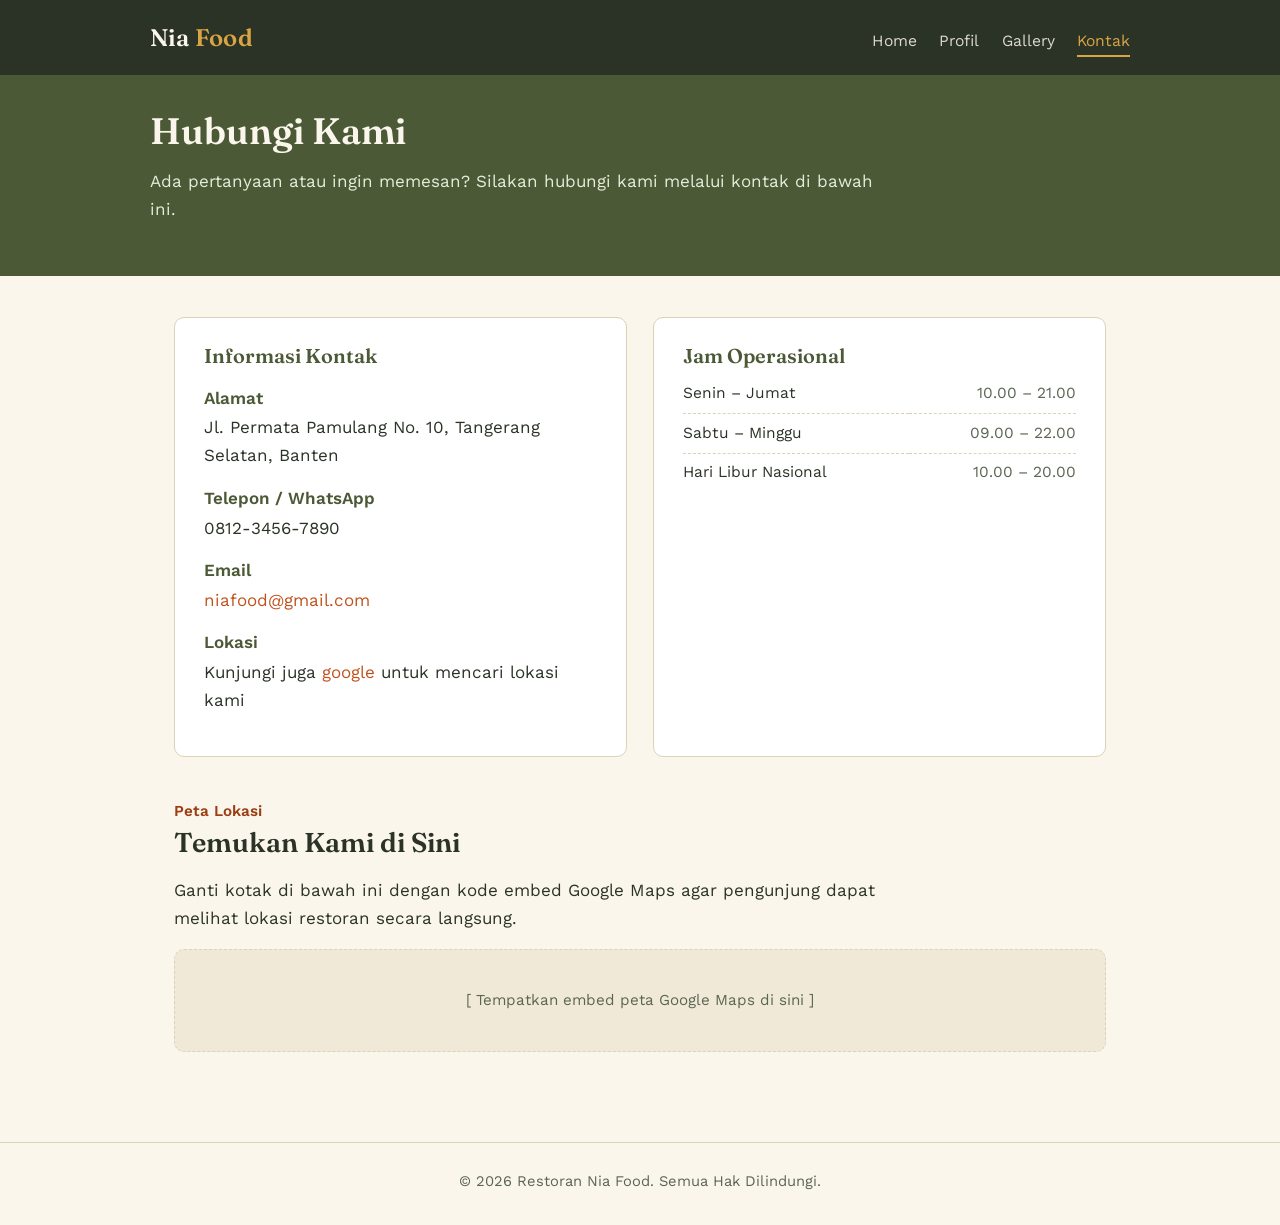
==== kontak.html @ e502d242 "Add files via upload" ====
<!DOCTYPE html>
<html lang="id">
<head>
<meta charset="UTF-8">
<meta name="viewport" content="width=device-width, initial-scale=1">
<title>Kontak — Restoran Nia Food</title>
<link rel="preconnect" href="https://fonts.googleapis.com">
<link href="https://fonts.googleapis.com/css2?family=Fraunces:wght@500;600&family=Work+Sans:wght@400;500;600&display=swap" rel="stylesheet">
<link rel="stylesheet" href="style.css">
</head>
<body>

<header class="site-header">
    <div class="header-inner">
        <div class="brand">Nia <span>Food</span></div>
        <nav class="site-nav">
            <a href="Caffe_Niaa.html">Home</a>
            <a href="profil.html">Profil</a>
            <a href="gallery.html">Gallery</a>
            <a href="kontak.html" aria-current="page">Kontak</a>
        </nav>
    </div>
</header>

<div class="page-banner">
    <div class="inner">
        <h1>Hubungi Kami</h1>
        <p>Ada pertanyaan atau ingin memesan? Silakan hubungi kami melalui kontak di bawah ini.</p>
    </div>
</div>

<main>

    <section class="kontak-grid">
        <div class="card">
            <h3>Informasi Kontak</h3>
            <dl>
                <dt>Alamat</dt>
                <dd>Jl. Permata Pamulang No. 10, Tangerang Selatan, Banten</dd>

                <dt>Telepon / WhatsApp</dt>
                <dd>0812-3456-7890</dd>

                <dt>Email</dt>
                <dd><a href="mailto:niafood@gmail.com">niafood@gmail.com</a></dd>

                <dt>Lokasi</dt>
                <dd>Kunjungi juga <a href="http://www.google.com">google</a> untuk mencari lokasi kami</dd>
            </dl>
        </div>

        <div class="card">
            <h3>Jam Operasional</h3>
            <table class="jam-table">
                <tr><td>Senin – Jumat</td><td>10.00 – 21.00</td></tr>
                <tr><td>Sabtu – Minggu</td><td>09.00 – 22.00</td></tr>
                <tr><td>Hari Libur Nasional</td><td>10.00 – 20.00</td></tr>
            </table>
        </div>
    </section>

    <section>
        <p class="section-label">Peta Lokasi</p>
        <h2>Temukan Kami di Sini</h2>
        <p>
            Ganti kotak di bawah ini dengan kode embed Google Maps agar pengunjung dapat melihat
            lokasi restoran secara langsung.
        </p>
        <div class="map-placeholder">
            [ Tempatkan embed peta Google Maps di sini ]
        </div>
    </section>

</main>

<footer class="site-footer">
    &copy; 2026 Restoran Nia Food. Semua Hak Dilindungi.
</footer>

</body>
</html>
---- style.css ----
/* ===========================================================
   Restoran Nia Food — stylesheet bersama
   Palet   : kertas hangat + hijau daun pisang + oranye rempah
   Font    : Fraunces (judul) + Work Sans (isi)
   =========================================================== */

:root {
  --paper:      #FBF6EC;
  --paper-dim:  #F1E9D8;
  --ink:        #2B3327;
  --ink-soft:   #5B6553;
  --leaf:       #6E7F4E;
  --leaf-dark:  #4B5936;
  --spice:      #C1521D;
  --spice-dark: #9A3F14;
  --gold:       #D9A544;
  --line:       #DCD2B8;
  --white:      #FFFFFF;
}

* { box-sizing: border-box; }

html { scroll-behavior: smooth; }

body {
  margin: 0;
  background: var(--paper);
  color: var(--ink);
  font-family: "Work Sans", "Segoe UI", sans-serif;
  font-size: 17px;
  line-height: 1.65;
}

h1, h2, h3 {
  font-family: "Fraunces", Georgia, serif;
  color: var(--ink);
  margin: 0 0 0.4em 0;
  line-height: 1.15;
}

h1 { font-weight: 600; }
h2 { font-weight: 600; font-size: 1.7rem; }
h3 { font-weight: 600; font-size: 1.25rem; color: var(--leaf-dark); }

p { max-width: 68ch; }

a { color: var(--spice); text-decoration: none; border-bottom: 1px solid transparent; }
a:hover, a:focus { border-bottom-color: var(--spice); }

/* ---------- Header & navigasi ---------- */

.site-header {
  background: var(--ink);
  color: var(--paper);
  padding: 1.1rem 1.5rem;
}

.header-inner {
  max-width: 980px;
  margin: 0 auto;
  display: flex;
  flex-wrap: wrap;
  align-items: baseline;
  justify-content: space-between;
  gap: 0.75rem;
}

.brand {
  font-family: "Fraunces", Georgia, serif;
  font-size: 1.5rem;
  font-weight: 600;
  color: var(--paper);
  letter-spacing: 0.01em;
}

.brand span { color: var(--gold); }

.site-nav {
  display: flex;
  gap: 1.4rem;
  flex-wrap: wrap;
}

.site-nav a {
  color: var(--paper);
  opacity: 0.85;
  font-size: 0.98rem;
  border-bottom: 2px solid transparent;
  padding-bottom: 2px;
}

.site-nav a:hover,
.site-nav a:focus {
  opacity: 1;
  border-bottom-color: var(--gold);
}

.site-nav a[aria-current="page"] {
  opacity: 1;
  color: var(--gold);
  border-bottom-color: var(--gold);
}

/* ---------- Hero (halaman depan) ---------- */

.hero {
  background: linear-gradient(180deg, var(--leaf-dark) 0%, var(--leaf) 100%);
  color: var(--paper);
  padding: 3.2rem 1.5rem 3.6rem;
}

.hero-inner { max-width: 980px; margin: 0 auto; }

.hero h1 {
  color: var(--paper);
  font-size: clamp(2rem, 4.5vw, 3rem);
  max-width: 14ch;
}

.hero p {
  color: #E7EDD9;
  max-width: 52ch;
  font-size: 1.08rem;
}

.hero-divider {
  width: 64px;
  height: 4px;
  background: var(--gold);
  border-radius: 2px;
  margin: 1.1rem 0 1.4rem;
}

/* ---------- Page banner (halaman lain) ---------- */

.page-banner {
  background: var(--leaf-dark);
  color: var(--paper);
  padding: 2.2rem 1.5rem;
}

.page-banner .inner { max-width: 980px; margin: 0 auto; }

.page-banner h1 { color: var(--paper); font-size: clamp(1.7rem, 3.5vw, 2.3rem); }
.page-banner p { color: #E7EDD9; margin-top: 0.4rem; }

/* ---------- Layout umum ---------- */

main { max-width: 980px; margin: 0 auto; padding: 2.6rem 1.5rem 3rem; }

section { margin-bottom: 2.6rem; }

.section-label {
  text-transform: none;
  font-size: 0.95rem;
  color: var(--spice-dark);
  font-weight: 600;
  margin-bottom: 0.2rem;
}

.card {
  background: var(--white);
  border: 1px solid var(--line);
  border-radius: 10px;
  padding: 1.6rem 1.8rem;
}

.two-col {
  display: grid;
  grid-template-columns: 1.1fr 1fr;
  gap: 1.6rem;
  align-items: start;
}

@media (max-width: 680px) {
  .two-col { grid-template-columns: 1fr; }
}

/* ---------- Menu (nested list) ---------- */

.menu-categories {
  list-style: none;
  margin: 0;
  padding: 0;
  display: grid;
  gap: 1.4rem;
}

.menu-categories > li {
  background: var(--white);
  border: 1px solid var(--line);
  border-left: 5px solid var(--spice);
  border-radius: 8px;
  padding: 1.2rem 1.5rem 1.3rem;
}

.menu-categories > li:nth-child(2) { border-left-color: var(--leaf); }
.menu-categories > li:nth-child(3) { border-left-color: var(--gold); }

.menu-categories h3 { margin-bottom: 0.15rem; }

.menu-categories .kategori-ket {
  color: var(--ink-soft);
  font-size: 0.94rem;
  margin: 0 0 0.7rem 0;
}

.menu-items {
  list-style: none;
  margin: 0;
  padding: 0;
  display: grid;
  gap: 0.55rem;
}

.menu-items li {
  display: flex;
  justify-content: space-between;
  gap: 1rem;
  border-bottom: 1px dashed var(--line);
  padding-bottom: 0.5rem;
}

.menu-items li:last-child { border-bottom: none; padding-bottom: 0; }

.menu-items .nama-item { color: var(--ink); }
.menu-items .harga-item { color: var(--spice-dark); font-weight: 600; white-space: nowrap; }

/* ---------- Langkah pemesanan (ordered list) ---------- */

..langkah-pesan li {
  counter-increment: langkah;
  display: grid;
  grid-template-columns: 2.6rem minmax(0, 1fr);
  gap: 1rem;
  align-items: start;
  background: var(--white);
  border: 1px solid var(--line);
  border-radius: 8px;
  padding: 0.9rem 1.2rem;
}

.langkah-pesan strong {
  display: block;
  color: var(--ink);
  margin-bottom: 0.15rem;
}

.langkah-pesan span {
  display: block;
  color: var(--ink-soft);
  font-size: 0.96rem;
  text-align: justify;
  white-space: normal;
}
/* ---------- Daftar biasa (misi, fasilitas, kontak) ---------- */

ul.simple-list {
  padding-left: 1.2rem;
  display: grid;
  gap: 0.4rem;
}

/* ---------- Galeri ---------- */

.galeri-grid {
  display: grid;
  grid-template-columns: repeat(auto-fit, minmax(220px, 1fr));
  gap: 1.4rem;
}

.galeri-grid figure {
  margin: 0;
  background: var(--white);
  border: 1px solid var(--line);
  border-radius: 10px;
  overflow: hidden;
}

.galeri-grid img {
  width: 100%;
  height: 170px;
  object-fit: cover;
  display: block;
  background: var(--paper-dim);
}

.galeri-grid figcaption {
  padding: 0.7rem 0.9rem;
  font-size: 0.95rem;
  color: var(--ink-soft);
  text-align: center;
}

.video-wrap {
  margin: 1rem 0 0;
  border-radius: 10px;
  overflow: hidden;
  border: 1px solid var(--line);
  max-width: 640px;
}

.video-wrap video { display: block; width: 100%; height: auto; background: #000; }

/* ---------- Kontak ---------- */

.kontak-grid {
  display: grid;
  grid-template-columns: 1fr 1fr;
  gap: 1.6rem;
}

@media (max-width: 680px) {
  .kontak-grid { grid-template-columns: 1fr; }
}

.kontak-grid dt {
  font-weight: 600;
  color: var(--leaf-dark);
  margin-top: 0.9rem;
}

.kontak-grid dt:first-child { margin-top: 0; }

.kontak-grid dd { margin: 0.1rem 0 0; color: var(--ink); }

.jam-table {
  width: 100%;
  border-collapse: collapse;
  font-size: 0.97rem;
}

.jam-table td { padding: 0.4rem 0; border-bottom: 1px dashed var(--line); }
.jam-table tr:last-child td { border-bottom: none; }
.jam-table td:last-child { text-align: right; color: var(--ink-soft); }

.map-placeholder {
  border: 1px dashed var(--line);
  border-radius: 10px;
  background: var(--paper-dim);
  color: var(--ink-soft);
  padding: 2.4rem 1.2rem;
  text-align: center;
  font-size: 0.95rem;
}

/* ---------- CTA ---------- */

.cta-row {
  display: flex;
  flex-wrap: wrap;
  gap: 0.9rem;
  margin-top: 1.2rem;
}

.btn {
  display: inline-block;
  padding: 0.7rem 1.3rem;
  border-radius: 999px;
  font-weight: 600;
  font-size: 0.96rem;
  border: 2px solid transparent;
}

.btn-primary {
  background: var(--gold);
  color: var(--ink);
  border-color: var(--gold);
}

.btn-primary:hover { background: transparent; color: var(--gold); border-color: var(--gold); }

.btn-outline {
  color: var(--paper);
  border-color: var(--paper);
}

.btn-outline:hover { background: var(--paper); color: var(--leaf-dark); }

/* ---------- Footer ---------- */

.site-footer {
  border-top: 1px solid var(--line);
  padding: 1.6rem 1.5rem 2rem;
  text-align: center;
  color: var(--ink-soft);
  font-size: 0.92rem;
}
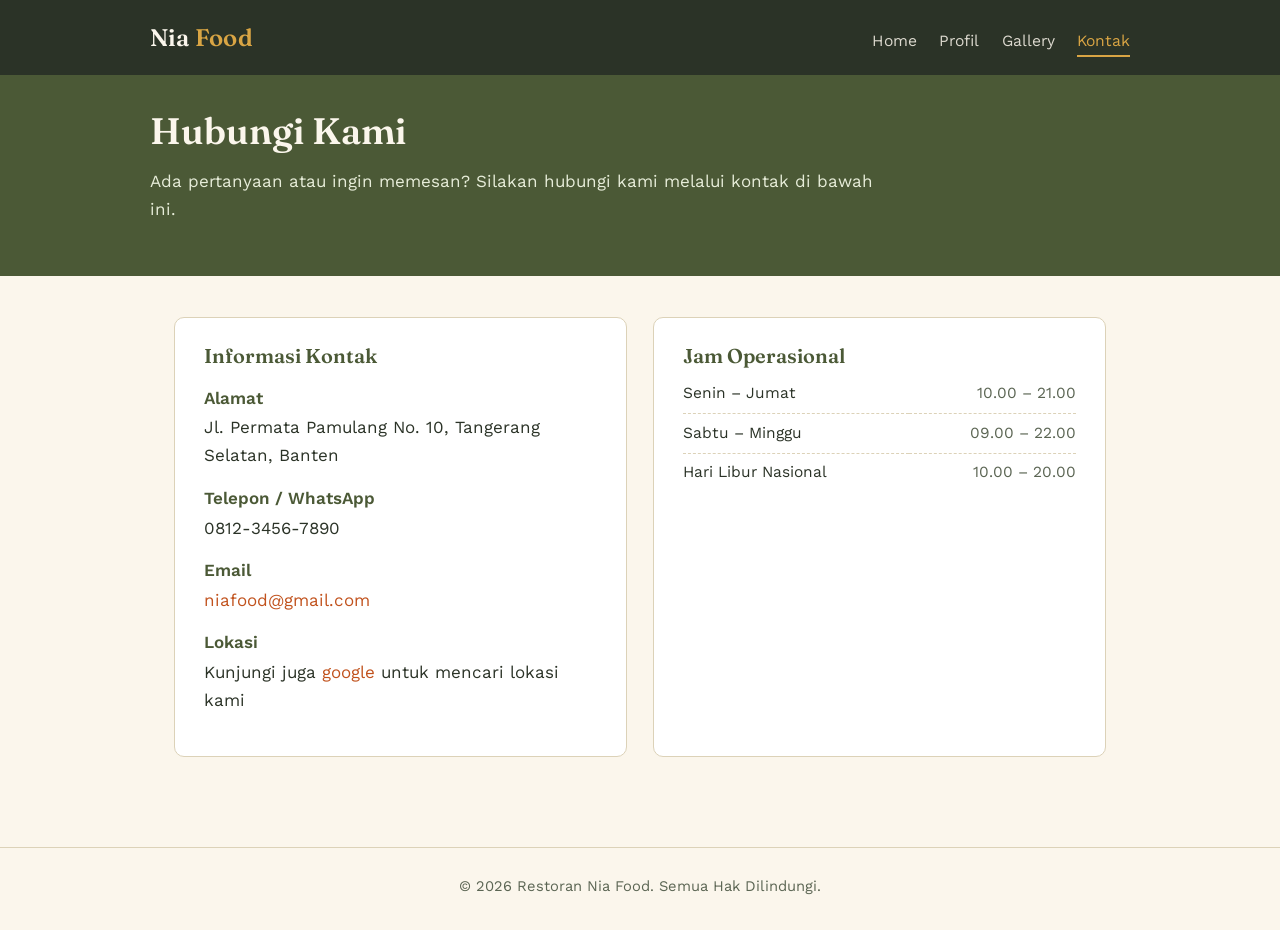
==== commit 621502ad: "Add files via upload" ====
--- a/kontak.html
+++ b/kontak.html
@@ -59,18 +59,6 @@
         </div>
     </section>
 
-    <section>
-        <p class="section-label">Peta Lokasi</p>
-        <h2>Temukan Kami di Sini</h2>
-        <p>
-            Ganti kotak di bawah ini dengan kode embed Google Maps agar pengunjung dapat melihat
-            lokasi restoran secara langsung.
-        </p>
-        <div class="map-placeholder">
-            [ Tempatkan embed peta Google Maps di sini ]
-        </div>
-    </section>
-
 </main>
 
 <footer class="site-footer">
